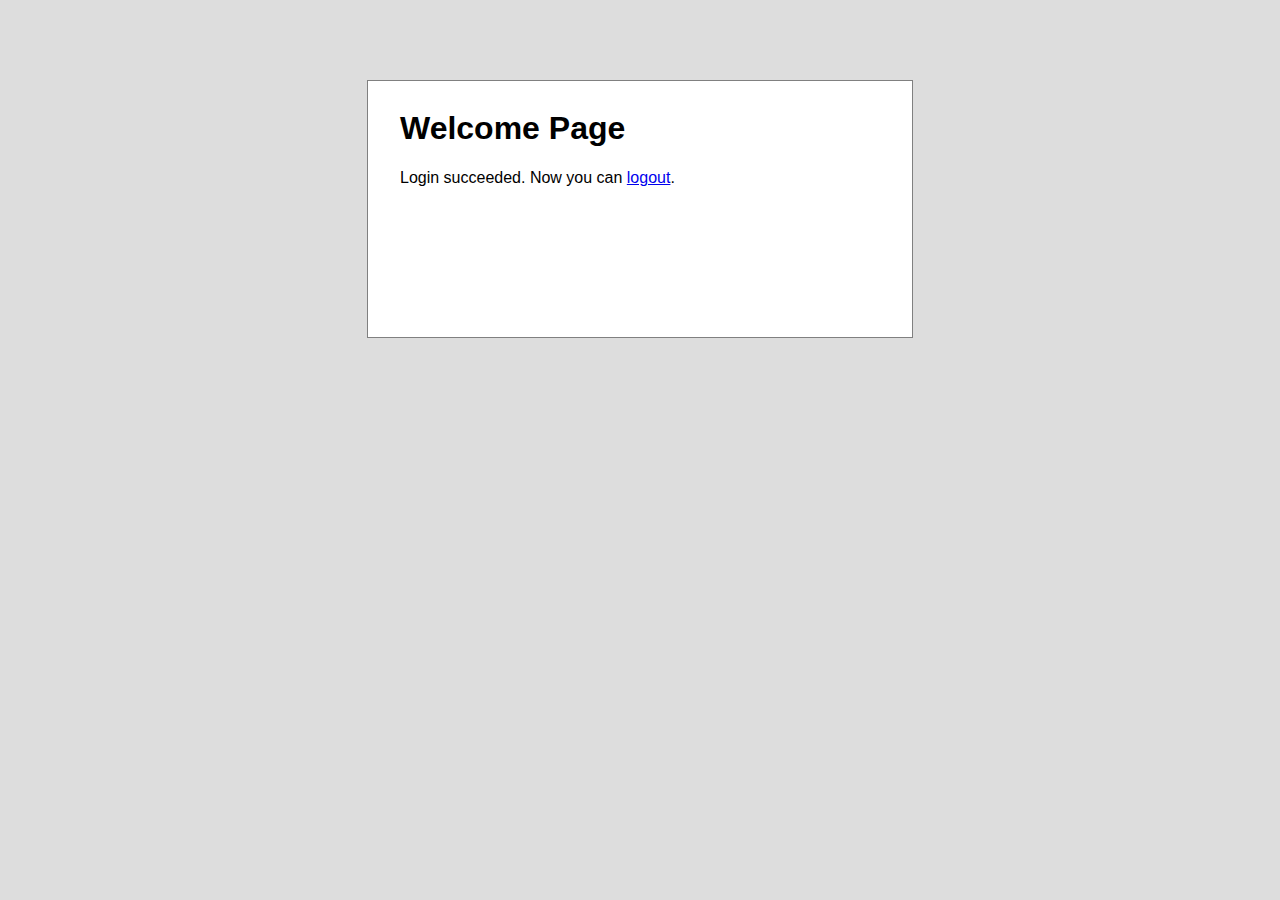
==== demoapp/html/welcome.html @ 81ab3cd2 "init" ====
<!DOCTYPE html>
<html>
<head>
  <title>Welcome Page</title>
  <link href="demo.css" media="all" rel="stylesheet" type="text/css">
</head>
<body>
<div id='container'>
  <h1>Welcome Page</h1>
  <p>Login succeeded. Now you can <a href=".">logout</a>.</p>
</div>
</body>
</html>
---- demoapp/html/demo.css ----
body {
    font-family: sans-serif;
    color: black;
    background: #DDDDDD;
}
#container {
    width: 30em;
    height: 15em;
    margin: 5em auto;
    background: white;
    border: 1px solid gray;
    padding: 0.5em 2em;
}
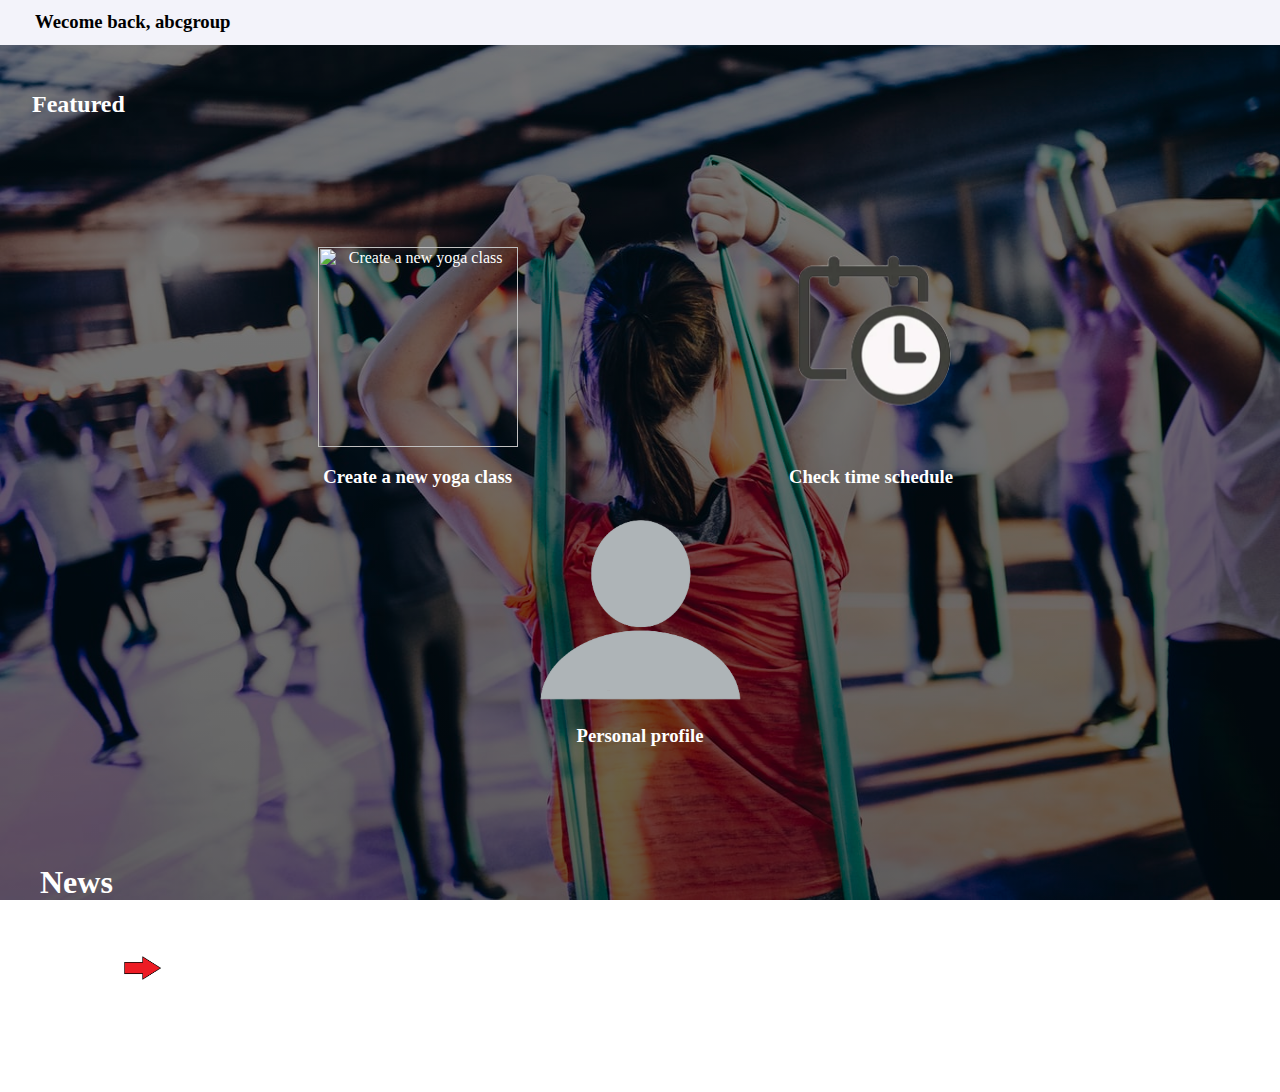
==== commit d15b250f: "complete" ====
--- a/demoapp/html/welcome.html
+++ b/demoapp/html/welcome.html
@@ -1,13 +1,84 @@
-<!DOCTYPE html>
 <html>
 <head>
-  <title>Welcome Page</title>
-  <link href="demo.css" media="all" rel="stylesheet" type="text/css">
+  <style>
+    body{
+      background-image: linear-gradient(rgba(0,0,0,0.5),rgba(0,0,0,0.6)),url('Background.jpg');
+      margin: 0px;
+       background-repeat: no-repeat;
+      background-attachment: fixed;
+      background-size: 100% 100%;
+      color:white;
+    }
+    a{
+      color:white;
+    }
+    .row {
+    display: -ms-flexbox;
+    display: flex;
+    -ms-flex-wrap: wrap;
+    flex-wrap: wrap;
+    margin-right: -15px;
+    margin-left: -15px;
+    text-align: center;
+    justify-content: center !important;
+    position: relative;
+  }
+  .imgbutton{
+    padding-left: 10%;
+    padding-right: 10%;
+    
+  }
+  .navigation {
+    transition: .3s all;
+    background: 	#F3F3FA;
+    height: 5%;
+    width: 110%;
+    position: relative;
+}
+.container {
+    width: 100%;
+    padding-right: 15px;
+    padding-left: 15px;
+    margin: 0;
+    position: absolute;
+    top: 50%;
+    -ms-transform: translateY(-50%);
+    transform: translateY(-50%);
+}
+  </style>
+	<title>Yoga Main Page</title>
 </head>
-<body>
-<div id='container'>
-  <h1>Welcome Page</h1>
-  <p>Login succeeded. Now you can <a href=".">logout</a>.</p>
+<body  style="overflow-x:hidden;">
+  <div class="header  navigation">
+    <div class="container">
+      <h3 style="padding-left: 20px;color:black">Wecome back, abcgroup</h3>
+ </div>
+ </div>
+
+	<h2 style="padding-bottom:8%;margin:8px;padding-left: 24px;padding-top:3%;">Featured</h2>
+	<br />
+  <div class="row">
+  <div class="imgbutton">
+    <img src="../createclass.png" alt="Create a new yoga class"  height="200" width="200px" onclick="window.location ='createyogaclass.html'">
+    <h3><span onclick="window.location ='createyogaclass.html'" >Create a new yoga class</span></h3>
+  </div>
+
+  <div class="imgbutton">
+    <img src="timeschedule.png" alt="Check time schedule"  height="200" onclick="window.location ='#'">
+    <h3><span  onclick="window.location ='#'" >Check time schedule</span></h3>
+  </div>
+  <div class="imgbutton">
+    <img src="personalprofile.png" alt="Personal profile"  height="200" onclick="window.location ='#'">
+    <h3><span  onclick="window.location ='#'" >Personal profile</span></h3>
+  </div>
+
 </div>
+<div style="padding-left: 40px;padding-top:6%;">
+	<h1>News</h1>
+  <p>New yoha plan! Up to 30% off discount<br /></p>
+	<div style="  position: relative; display: flex;">	<a href="#"  style="padding-top: 3px; " >Learn more</a>
+<img  style="padding-left: 10px;" src="next.png" alt="next" height="24px"></div>
+</div>
+	<h4><p align="right" style="padding-right: 1%;padding-top:4%;"><a href="#">Any problems? tell us!</a></p></h4>
 </body>
-</html>
+</html>